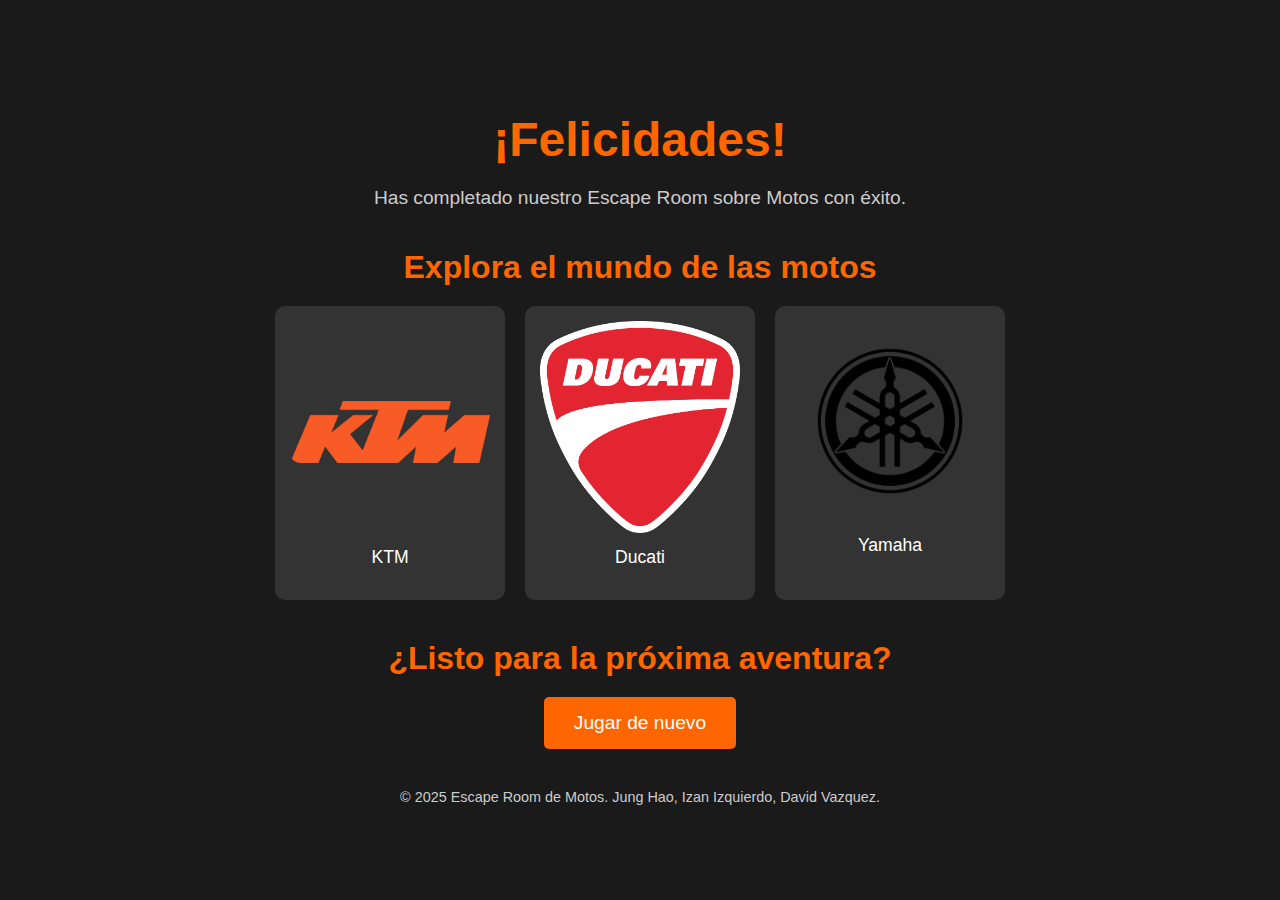
==== views/final.html @ 8f1424e4 "hemos acabo la pagina inicio y final y hemos modificado la primera pregunta" ====
<!DOCTYPE html>
<html lang="es">
<head>
    <meta charset="UTF-8">
    <meta name="viewport" content="width=device-width, initial-scale=1.0">
    <title>Escape Room de Motos - Final</title>
    <link rel="stylesheet" href="../css/style-final.css">
</head>
<body>
    <div class="container">
        <header>
            <h1>¡Felicidades!</h1>
            <p>Has completado nuestro Escape Room sobre Motos con éxito.</p>
        </header>
        <section class="content">
            <div class="moto-gallery">
                <h2>Explora el mundo de las motos</h2>
                <div class="gallery">
                    <div class="gallery-item">
                        <img id="KTM" src="../img/KTM.png" alt="KTM">
                        <p id="KTMT">KTM</p>
                    </div>
                    <div class="gallery-item">
                        <img src="../img/Ducati.png" alt="Ducati">
                        <p>Ducati</p>
                    </div>
                    <div class="gallery-item">
                        <img src="../img/yamaha-logo-yamaha-icon-transparent-free-png.webp" alt="Yamaha">
                        <p>Yamaha</p>
                    </div>
                    
                </div>
            </div>
            <div class="cta">
                <h2>¿Listo para la próxima aventura?</h2>
                <button onclick="location.href='../index.html'">Jugar de nuevo</button>
            </div>
        </section>
        <footer>
            <p>&copy; 2025 Escape Room de Motos. Jung Hao, Izan Izquierdo, David Vazquez.</p>
        </footer>
    </div>
</body>
</html>
---- css/style-final.css ----
/* Estilos generales */
body {
    font-family: 'Arial', sans-serif;
    background-color: #1a1a1a;
    color: #fff;
    margin: 0;
    padding: 0;
    display: flex;
    justify-content: center;
    align-items: center;
    height: 100vh;
}

.container {
    text-align: center;
    max-width: 1200px;
    margin: 0 auto;
    padding: 20px;
}

header h1 {
    font-size: 3rem;
    margin-bottom: 10px;
    color: #ff6600;
}

header p {
    font-size: 1.2rem;
    color: #ccc;
}

/* Galería de motos */
.moto-gallery {
    margin: 40px 0;
}

#KTM {
    margin-top: 40%;
} 
#KTMT{
    margin-top: 40%;
}
.moto-gallery h2 {
    font-size: 2rem;
    margin-bottom: 20px;
    color: #ff6600;
}

.gallery {
    display: flex;
    justify-content: space-around;
    flex-wrap: wrap;
    gap: 20px;
}

.gallery-item {
    background-color: #333;
    padding: 15px;
    border-radius: 10px;
    width: 200px;
    text-align: center;
    transition: transform 0.3s ease;
}

.gallery-item:hover {
    transform: scale(1.05);
}

.gallery-item img {
    width: 100%;
    border-radius: 10px;
}

.gallery-item p {
    margin-top: 10px;
    font-size: 1.1rem;
    color: #fff;
}

/* Botón de llamada a la acción */
.cta {
    margin: 40px 0;
}

.cta h2 {
    font-size: 2rem;
    margin-bottom: 20px;
    color: #ff6600;
}

.cta button {
    background-color: #ff6600;
    color: #fff;
    border: none;
    padding: 15px 30px;
    font-size: 1.2rem;
    border-radius: 5px;
    cursor: pointer;
    transition: background-color 0.3s ease;
}

.cta button:hover {
    background-color: #e65c00;
}

/* Pie de página */
footer {
    margin-top: 40px;
    font-size: 0.9rem;
    color: #ccc;
}
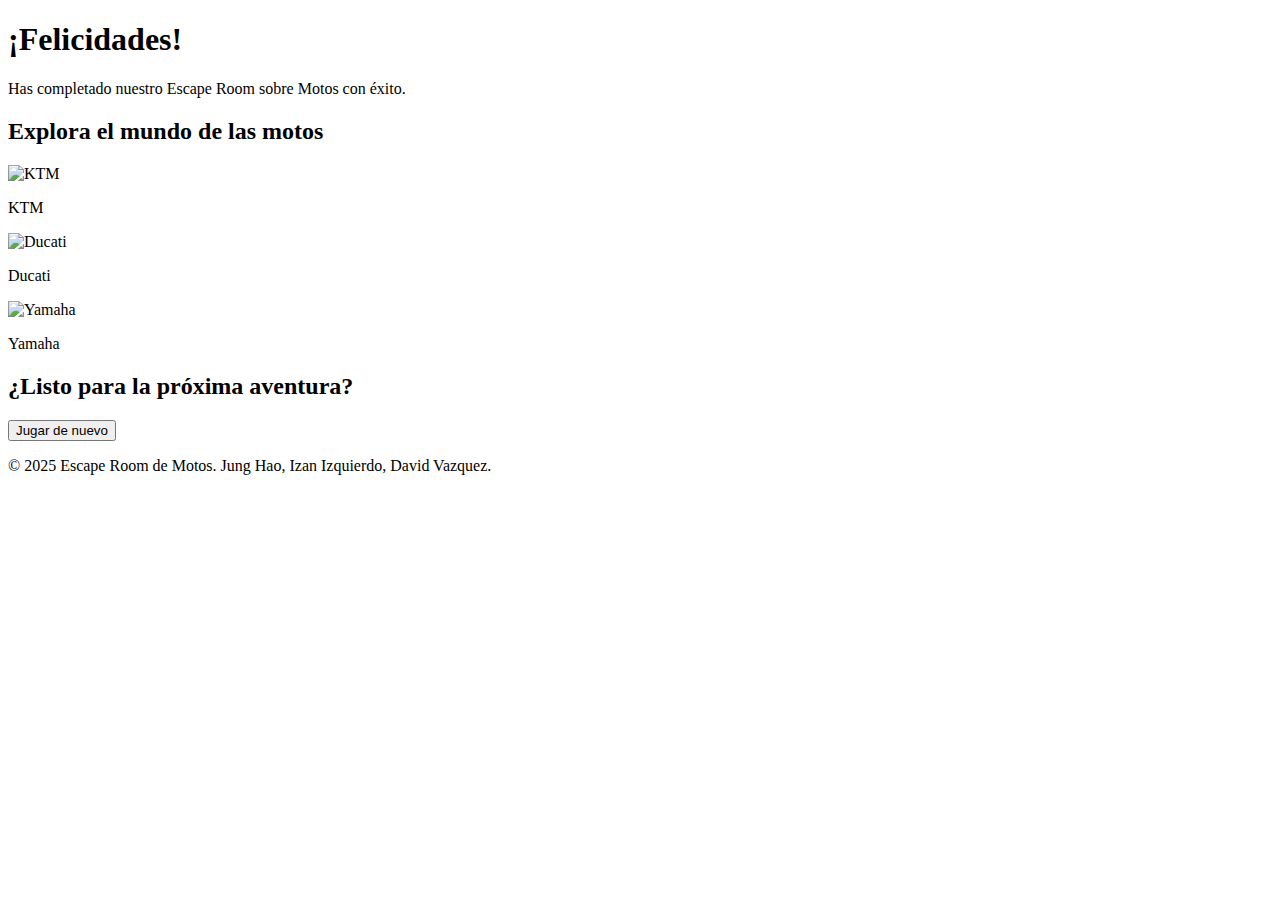
==== commit fada70fe: "reto3 hecho" ====
--- a/views/final.html
+++ b/views/final.html
@@ -4,7 +4,7 @@
     <meta charset="UTF-8">
     <meta name="viewport" content="width=device-width, initial-scale=1.0">
     <title>Escape Room de Motos - Final</title>
-    <link rel="stylesheet" href="../css/style-final.css">
+    <link rel="stylesheet" href="css/styles.css">
 </head>
 <body>
     <div class="container">
@@ -17,15 +17,15 @@
                 <h2>Explora el mundo de las motos</h2>
                 <div class="gallery">
                     <div class="gallery-item">
-                        <img id="KTM" src="../img/KTM.png" alt="KTM">
+                        <img id="KTM" src="img/KTM.png" alt="KTM">
                         <p id="KTMT">KTM</p>
                     </div>
                     <div class="gallery-item">
-                        <img src="../img/Ducati.png" alt="Ducati">
+                        <img src="img/Ducati.png" alt="Ducati">
                         <p>Ducati</p>
                     </div>
                     <div class="gallery-item">
-                        <img src="../img/yamaha-logo-yamaha-icon-transparent-free-png.webp" alt="Yamaha">
+                        <img src="img/yamaha-logo-yamaha-icon-transparent-free-png.webp" alt="Yamaha">
                         <p>Yamaha</p>
                     </div>
                     
@@ -33,7 +33,7 @@
             </div>
             <div class="cta">
                 <h2>¿Listo para la próxima aventura?</h2>
-                <button onclick="location.href='../index.html'">Jugar de nuevo</button>
+                <button onclick="location.href='index.html'">Jugar de nuevo</button>
             </div>
         </section>
         <footer>
